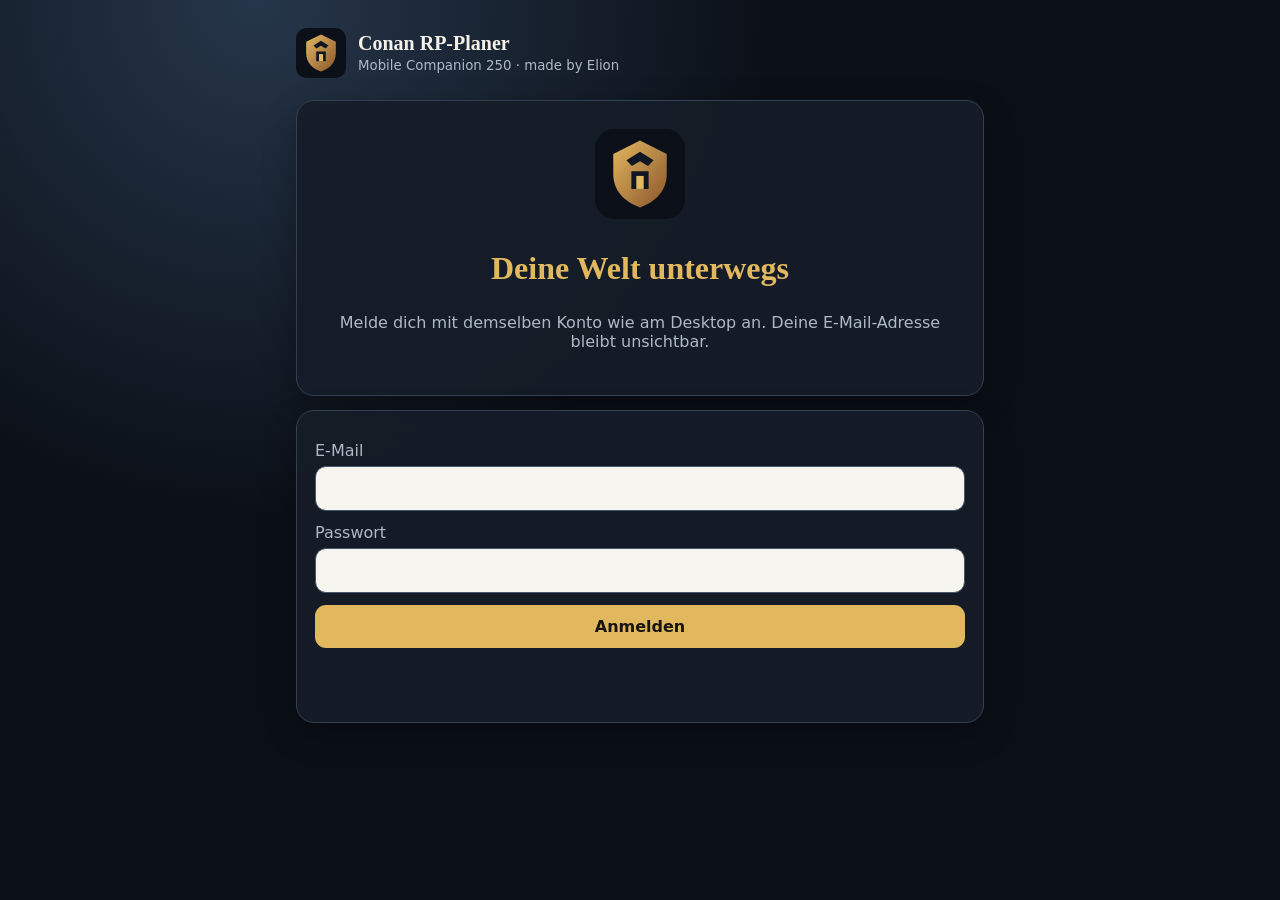
==== mobile/index.html @ a554cd98 "Add files via upload Mobile Companion 250.0 hinzufügen" ====
<!doctype html><html lang="de"><head><meta charset="utf-8"><meta name="viewport" content="width=device-width,initial-scale=1,viewport-fit=cover"><meta name="theme-color" content="#151d28"><meta name="description" content="Conan RP-Planer Mobile Companion"><link rel="manifest" href="manifest.webmanifest"><link rel="icon" href="icon.svg"><link rel="stylesheet" href="styles.css"><title>Conan RP Mobile</title></head><body><main class="shell"><header class="brand"><img src="icon.svg" alt=""><div><h1>Conan RP-Planer</h1><small>Mobile Companion 250 · made by Elion</small></div></header><section id="authView"><div class="card hero"><img src="icon.svg" alt=""><h2>Deine Welt unterwegs</h2><p class="muted">Melde dich mit demselben Konto wie am Desktop an. Deine E-Mail-Adresse bleibt unsichtbar.</p></div><form id="loginForm" class="card"><label>E-Mail<input name="email" type="email" autocomplete="email" required></label><label>Passwort<input name="password" type="password" autocomplete="current-password" required></label><button class="primary wide">Anmelden</button><p id="authStatus" class="status"></p></form></section><section id="appView" class="hidden"><div id="page"></div><nav class="bottom-nav"><button data-page="home" class="active">⌂<br>Heute</button><button data-page="chats">✉<br>Chats</button><button data-page="clans">♜<br>Clans</button><button data-page="security">⚿<br>Sicher</button></nav></section></main><input id="keyFile" type="file" accept=".crpkey,application/json" hidden><script src="app.js"></script></body></html>
---- mobile/styles.css ----
:root{color-scheme:dark;--bg:#0b1018;--panel:#151d28;--panel2:#1c2633;--text:#f5f1e8;--muted:#aeb9c6;--accent:#e2b85f;--danger:#e06a6a;--line:#334052;font:16px system-ui,-apple-system,"Segoe UI",sans-serif}*{box-sizing:border-box}body{margin:0;background:radial-gradient(circle at 20% 0,#26364a 0,transparent 38%),var(--bg);color:var(--text);min-height:100vh}button,input,textarea,select{font:inherit}button{cursor:pointer}.hidden{display:none!important}.shell{max-width:720px;margin:auto;min-height:100vh;padding:16px 16px 92px}.brand{display:flex;gap:12px;align-items:center;margin:12px 0 22px}.brand img{width:50px}.brand h1{font-family:Georgia,serif;font-size:1.25rem;margin:0}.brand small,.muted{color:var(--muted)}.card{background:color-mix(in srgb,var(--panel) 92%,transparent);border:1px solid var(--line);border-radius:18px;padding:18px;margin:14px 0;box-shadow:0 12px 32px #0005}.hero{text-align:center;padding:28px 18px}.hero img{width:90px}.hero h2{font:700 2rem Georgia,serif;color:var(--accent)}label{display:grid;gap:6px;margin:12px 0;color:var(--muted)}input,textarea,select{width:100%;padding:12px;border:1px solid #46566b;border-radius:11px;background:#f7f5ef;color:#14181f}button{border:0;border-radius:11px;padding:12px 15px;font-weight:700;background:#2a3544;color:var(--text)}button.primary{background:var(--accent);color:#17130d}.wide{width:100%}.tabs,.actions{display:flex;gap:8px;flex-wrap:wrap}.tabs button.active{background:var(--accent);color:#111}.status{min-height:24px;color:var(--accent)}.bottom-nav{position:fixed;bottom:0;left:0;right:0;display:flex;justify-content:center;gap:6px;padding:10px;background:#0b1018ee;border-top:1px solid var(--line);backdrop-filter:blur(12px)}.bottom-nav button{min-width:76px;background:transparent;color:var(--muted);padding:9px}.bottom-nav button.active{color:var(--accent);background:#202a37}.list{display:grid;gap:9px}.row{display:flex;gap:10px;justify-content:space-between;align-items:center;text-align:left;padding:13px;border:1px solid var(--line);border-radius:13px;background:var(--panel2)}.row>div{min-width:0}.row b,.row small{display:block}.row small{color:var(--muted);white-space:nowrap;overflow:hidden;text-overflow:ellipsis}.chat{height:52vh;overflow:auto;display:flex;flex-direction:column;gap:9px;padding:8px}.bubble{max-width:86%;padding:10px 13px;border-radius:15px;background:#263243}.bubble.mine{align-self:flex-end;background:#5f4d28}.bubble small{display:block;color:#c7d0dc;margin-top:5px}.composer{display:grid;grid-template-columns:1fr auto;gap:8px;position:sticky;bottom:70px;background:var(--bg);padding:8px 0}.composer textarea{resize:none;min-height:48px}.badge{display:inline-block;padding:4px 8px;border-radius:999px;background:#263243;color:var(--accent);font-size:.78rem}.stat-grid{display:grid;grid-template-columns:repeat(3,1fr);gap:8px}.stat{text-align:center;padding:14px 8px;background:var(--panel2);border-radius:13px}.stat b{display:block;font-size:1.4rem;color:var(--accent)}@media(max-width:480px){.shell{padding-inline:11px}.card{padding:14px}.bottom-nav button{min-width:64px;font-size:.78rem}.stat-grid{grid-template-columns:1fr}}
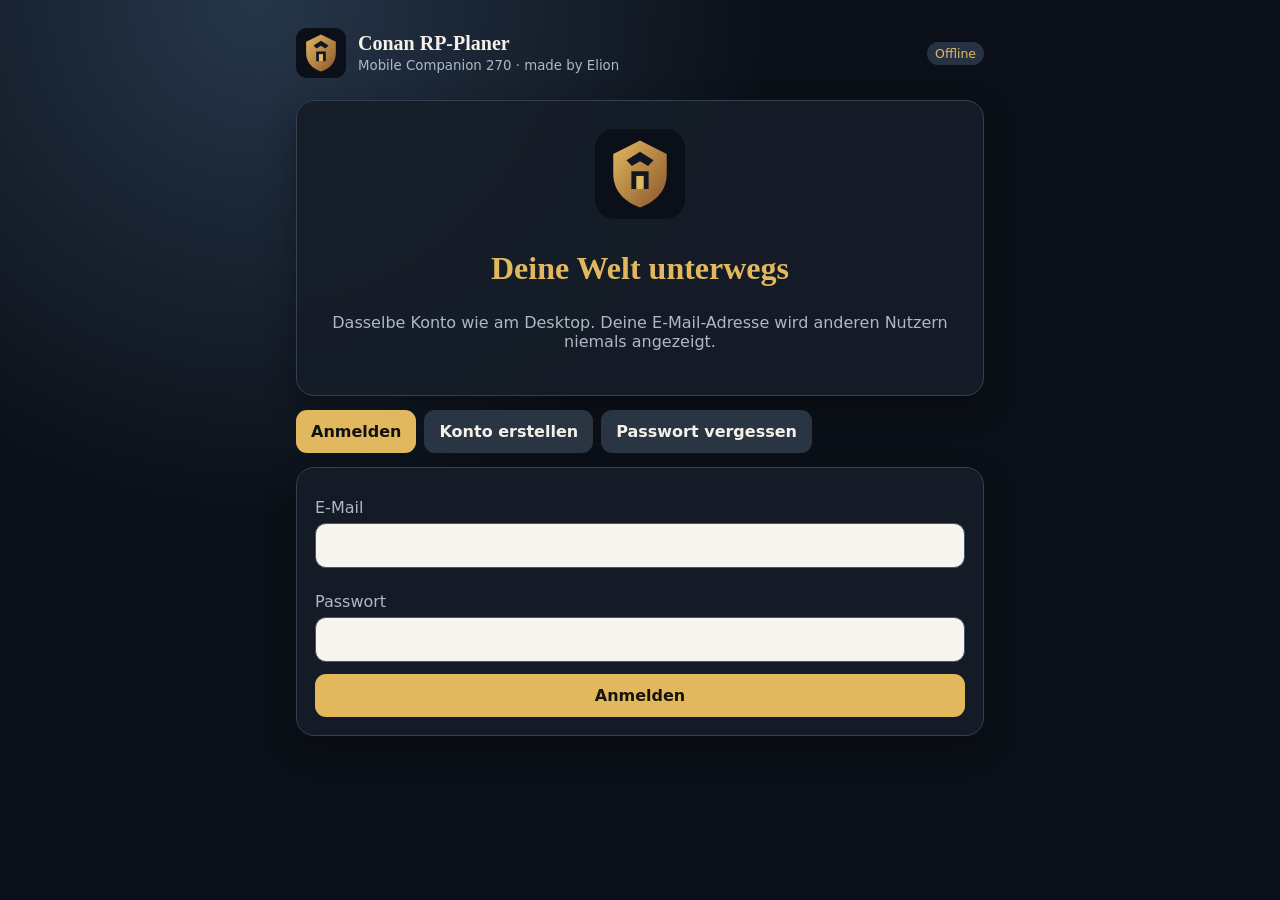
==== commit 7a64e63d: "Mobile Companion 270 veröffentlichen Ersetzt Mobile 250 durch Version 270 mit Terminen, Offline-Sync" ====
--- a/mobile/index.html
+++ b/mobile/index.html
@@ -1 +1,31 @@
-<!doctype html><html lang="de"><head><meta charset="utf-8"><meta name="viewport" content="width=device-width,initial-scale=1,viewport-fit=cover"><meta name="theme-color" content="#151d28"><meta name="description" content="Conan RP-Planer Mobile Companion"><link rel="manifest" href="manifest.webmanifest"><link rel="icon" href="icon.svg"><link rel="stylesheet" href="styles.css"><title>Conan RP Mobile</title></head><body><main class="shell"><header class="brand"><img src="icon.svg" alt=""><div><h1>Conan RP-Planer</h1><small>Mobile Companion 250 · made by Elion</small></div></header><section id="authView"><div class="card hero"><img src="icon.svg" alt=""><h2>Deine Welt unterwegs</h2><p class="muted">Melde dich mit demselben Konto wie am Desktop an. Deine E-Mail-Adresse bleibt unsichtbar.</p></div><form id="loginForm" class="card"><label>E-Mail<input name="email" type="email" autocomplete="email" required></label><label>Passwort<input name="password" type="password" autocomplete="current-password" required></label><button class="primary wide">Anmelden</button><p id="authStatus" class="status"></p></form></section><section id="appView" class="hidden"><div id="page"></div><nav class="bottom-nav"><button data-page="home" class="active">⌂<br>Heute</button><button data-page="chats">✉<br>Chats</button><button data-page="clans">♜<br>Clans</button><button data-page="security">⚿<br>Sicher</button></nav></section></main><input id="keyFile" type="file" accept=".crpkey,application/json" hidden><script src="app.js"></script></body></html>
+<!doctype html>
+<html lang="de">
+<head>
+  <meta charset="utf-8">
+  <meta name="viewport" content="width=device-width,initial-scale=1,viewport-fit=cover">
+  <meta name="theme-color" content="#151d28">
+  <meta name="description" content="Conan RP-Planer Mobile Companion 270 mit Terminen">
+  <meta name="mobile-version" content="270.0">
+  <link rel="manifest" href="manifest.webmanifest?v=270.0">
+  <link rel="icon" href="icon.svg">
+  <link rel="stylesheet" href="styles.css?v=270.0">
+  <title>Conan RP Mobile 270</title>
+</head>
+<body>
+  <main class="shell">
+    <header class="brand"><img src="icon.svg" alt=""><div><h1>Conan RP-Planer</h1><small>Mobile Companion 270 · made by Elion</small></div><span id="connectionBadge" class="badge">Offline</span></header>
+    <section id="authView">
+      <div class="card hero"><img src="icon.svg" alt=""><h2>Deine Welt unterwegs</h2><p class="muted">Dasselbe Konto wie am Desktop. Deine E-Mail-Adresse wird anderen Nutzern niemals angezeigt.</p></div>
+      <div class="tabs auth-tabs"><button data-auth="login" class="active">Anmelden</button><button data-auth="register">Konto erstellen</button><button data-auth="recover">Passwort vergessen</button></div>
+      <form id="loginForm" class="card auth-panel active" data-auth-panel="login"><label>E-Mail<input name="email" type="email" autocomplete="email" required></label><label>Passwort<input name="password" type="password" autocomplete="current-password" required></label><button class="primary wide">Anmelden</button></form>
+      <form id="registerForm" class="card auth-panel" data-auth-panel="register"><label>Anzeigename<input name="display_name" maxlength="60" required></label><label>E-Mail<input name="email" type="email" autocomplete="email" required></label><label>Passwort<input name="password" type="password" minlength="8" autocomplete="new-password" required></label><button class="primary wide">Konto erstellen</button></form>
+      <form id="recoverForm" class="card auth-panel" data-auth-panel="recover"><label>E-Mail<input name="email" type="email" autocomplete="email" required></label><button class="primary wide">Passwort-Mail senden</button></form>
+      <p id="authStatus" class="status"></p>
+    </section>
+    <section id="appView" class="hidden"><div id="page"></div><nav class="bottom-nav"><button data-page="home" class="active">⌂<br>Heute</button><button data-page="appointments">◷<br>Termine</button><button data-page="chats">✉<br>Chats</button><button data-page="clans">♜<br>Clans</button><button data-page="security">⚿<br>Sicher</button></nav></section>
+  </main>
+  <input id="keyFile" type="file" accept=".crpkey,application/json" hidden>
+  <input id="chatFile" type="file" accept="image/*,audio/*,.pdf,.txt" hidden>
+  <script src="app.js?v=270.0"></script>
+</body>
+</html>
--- a/mobile/styles.css
+++ b/mobile/styles.css
@@ -1 +1,3 @@
-:root{color-scheme:dark;--bg:#0b1018;--panel:#151d28;--panel2:#1c2633;--text:#f5f1e8;--muted:#aeb9c6;--accent:#e2b85f;--danger:#e06a6a;--line:#334052;font:16px system-ui,-apple-system,"Segoe UI",sans-serif}*{box-sizing:border-box}body{margin:0;background:radial-gradient(circle at 20% 0,#26364a 0,transparent 38%),var(--bg);color:var(--text);min-height:100vh}button,input,textarea,select{font:inherit}button{cursor:pointer}.hidden{display:none!important}.shell{max-width:720px;margin:auto;min-height:100vh;padding:16px 16px 92px}.brand{display:flex;gap:12px;align-items:center;margin:12px 0 22px}.brand img{width:50px}.brand h1{font-family:Georgia,serif;font-size:1.25rem;margin:0}.brand small,.muted{color:var(--muted)}.card{background:color-mix(in srgb,var(--panel) 92%,transparent);border:1px solid var(--line);border-radius:18px;padding:18px;margin:14px 0;box-shadow:0 12px 32px #0005}.hero{text-align:center;padding:28px 18px}.hero img{width:90px}.hero h2{font:700 2rem Georgia,serif;color:var(--accent)}label{display:grid;gap:6px;margin:12px 0;color:var(--muted)}input,textarea,select{width:100%;padding:12px;border:1px solid #46566b;border-radius:11px;background:#f7f5ef;color:#14181f}button{border:0;border-radius:11px;padding:12px 15px;font-weight:700;background:#2a3544;color:var(--text)}button.primary{background:var(--accent);color:#17130d}.wide{width:100%}.tabs,.actions{display:flex;gap:8px;flex-wrap:wrap}.tabs button.active{background:var(--accent);color:#111}.status{min-height:24px;color:var(--accent)}.bottom-nav{position:fixed;bottom:0;left:0;right:0;display:flex;justify-content:center;gap:6px;padding:10px;background:#0b1018ee;border-top:1px solid var(--line);backdrop-filter:blur(12px)}.bottom-nav button{min-width:76px;background:transparent;color:var(--muted);padding:9px}.bottom-nav button.active{color:var(--accent);background:#202a37}.list{display:grid;gap:9px}.row{display:flex;gap:10px;justify-content:space-between;align-items:center;text-align:left;padding:13px;border:1px solid var(--line);border-radius:13px;background:var(--panel2)}.row>div{min-width:0}.row b,.row small{display:block}.row small{color:var(--muted);white-space:nowrap;overflow:hidden;text-overflow:ellipsis}.chat{height:52vh;overflow:auto;display:flex;flex-direction:column;gap:9px;padding:8px}.bubble{max-width:86%;padding:10px 13px;border-radius:15px;background:#263243}.bubble.mine{align-self:flex-end;background:#5f4d28}.bubble small{display:block;color:#c7d0dc;margin-top:5px}.composer{display:grid;grid-template-columns:1fr auto;gap:8px;position:sticky;bottom:70px;background:var(--bg);padding:8px 0}.composer textarea{resize:none;min-height:48px}.badge{display:inline-block;padding:4px 8px;border-radius:999px;background:#263243;color:var(--accent);font-size:.78rem}.stat-grid{display:grid;grid-template-columns:repeat(3,1fr);gap:8px}.stat{text-align:center;padding:14px 8px;background:var(--panel2);border-radius:13px}.stat b{display:block;font-size:1.4rem;color:var(--accent)}@media(max-width:480px){.shell{padding-inline:11px}.card{padding:14px}.bottom-nav button{min-width:64px;font-size:.78rem}.stat-grid{grid-template-columns:1fr}}
+:root{color-scheme:dark;--bg:#0b1018;--panel:#151d28;--panel2:#1c2633;--text:#f5f1e8;--muted:#aeb9c6;--accent:#e2b85f;--danger:#e06a6a;--line:#334052;font:16px system-ui,-apple-system,"Segoe UI",sans-serif}*{box-sizing:border-box}body{margin:0;background:radial-gradient(circle at 20% 0,#26364a 0,transparent 38%),var(--bg);color:var(--text);min-height:100vh}button,input,textarea,select{font:inherit}button{cursor:pointer}.hidden{display:none!important}.shell{max-width:720px;margin:auto;min-height:100vh;padding:16px 16px 92px}.brand{display:flex;gap:12px;align-items:center;margin:12px 0 22px}.brand img{width:50px}.brand>div{flex:1}.brand h1{font-family:Georgia,serif;font-size:1.25rem;margin:0}.brand small,.muted{color:var(--muted)}.card{background:color-mix(in srgb,var(--panel) 92%,transparent);border:1px solid var(--line);border-radius:18px;padding:18px;margin:14px 0;box-shadow:0 12px 32px #0005}.hero{text-align:center;padding:28px 18px}.hero img{width:90px}.hero h2{font:700 2rem Georgia,serif;color:var(--accent)}label{display:grid;gap:6px;margin:12px 0;color:var(--muted)}input,textarea,select{width:100%;padding:12px;border:1px solid #46566b;border-radius:11px;background:#f7f5ef;color:#14181f}button{border:0;border-radius:11px;padding:12px 15px;font-weight:700;background:#2a3544;color:var(--text)}button.primary{background:var(--accent);color:#17130d}.wide{width:100%}.tabs,.actions{display:flex;gap:8px;flex-wrap:wrap}.tabs button.active{background:var(--accent);color:#111}.status{min-height:24px;color:var(--accent)}.auth-tabs{margin-bottom:10px}.auth-panel{display:none}.auth-panel.active{display:grid}.badge.success{background:#174d36;color:#8ff2c3}.bottom-nav{position:fixed;bottom:0;left:0;right:0;display:flex;justify-content:center;gap:6px;padding:10px;background:#0b1018ee;border-top:1px solid var(--line);backdrop-filter:blur(12px)}.bottom-nav button{min-width:76px;background:transparent;color:var(--muted);padding:9px}.bottom-nav button.active{color:var(--accent);background:#202a37}.list{display:grid;gap:9px}.row{display:flex;gap:10px;justify-content:space-between;align-items:center;text-align:left;padding:13px;border:1px solid var(--line);border-radius:13px;background:var(--panel2)}.row>div{min-width:0}.row b,.row small{display:block}.row small{color:var(--muted);white-space:nowrap;overflow:hidden;text-overflow:ellipsis}.chat{height:52vh;overflow:auto;display:flex;flex-direction:column;gap:9px;padding:8px}.bubble{max-width:86%;padding:10px 13px;border-radius:15px;background:#263243}.bubble.mine{align-self:flex-end;background:#5f4d28}.bubble small{display:block;color:#c7d0dc;margin-top:5px}.bubble blockquote{margin:0 0 7px;padding:6px 9px;border-left:3px solid var(--accent);background:#0003;color:var(--muted);font-size:.82rem}.message-actions{display:flex;gap:3px;margin-top:6px}.message-actions button{padding:4px 7px;background:#1116;font-size:.8rem}.composer{display:grid;grid-template-columns:auto 1fr auto;gap:8px;position:sticky;bottom:70px;background:var(--bg);padding:8px 0}.composer textarea{resize:none;min-height:48px}.composer-tools{display:flex;flex-direction:column;gap:4px}.composer-tools button{padding:6px}.emoji-bar{display:flex;gap:4px;overflow-x:auto;padding:8px;border:1px solid var(--line);border-radius:12px;background:var(--panel)}.emoji-bar button{padding:7px;background:transparent;font-size:1.2rem}.reply-bar{display:flex;gap:7px;align-items:center;padding:8px 10px;border-left:3px solid var(--accent);background:var(--panel2);font-size:.82rem}.reply-bar span{flex:1;color:var(--muted);overflow:hidden;text-overflow:ellipsis;white-space:nowrap}.reply-bar button{padding:3px 8px}.chat-media{display:block;max-width:100%;max-height:300px;margin-top:8px;border-radius:10px}.bubble audio{width:100%;margin-top:8px}.attachment{display:block;margin-top:8px;color:var(--accent)}.badge{display:inline-block;padding:4px 8px;border-radius:999px;background:#263243;color:var(--accent);font-size:.78rem}.stat-grid{display:grid;grid-template-columns:repeat(3,1fr);gap:8px}.stat{text-align:center;padding:14px 8px;background:var(--panel2);border-radius:13px}.stat b{display:block;font-size:1.4rem;color:var(--accent)}
+@media(max-width:480px){.shell{padding-inline:11px}.card{padding:14px}.bottom-nav button{min-width:58px;font-size:.72rem}.stat-grid{grid-template-columns:1fr}}
+.bottom-nav{overflow-x:auto}.appointment-hero-270{background:linear-gradient(145deg,rgba(209,166,79,.18),var(--panel))}.appointment-list-270{gap:12px}.appointment-row-270{display:grid;grid-template-columns:76px 1fr;gap:14px;padding:14px;border:1px solid var(--line);border-radius:14px;background:var(--panel2)}.appointment-row-270 time{display:flex;flex-direction:column;align-items:center;justify-content:center;border-right:1px solid var(--line);color:var(--accent)}.appointment-row-270 time b{font-size:1.05rem}.appointment-row-270 h3{margin:0 0 4px}.appointment-row-270 p{margin:7px 0 0;color:var(--muted);font-size:.84rem}.field-grid-270{display:grid;grid-template-columns:1fr 1fr;gap:10px}@media(max-width:420px){.field-grid-270{grid-template-columns:1fr}}
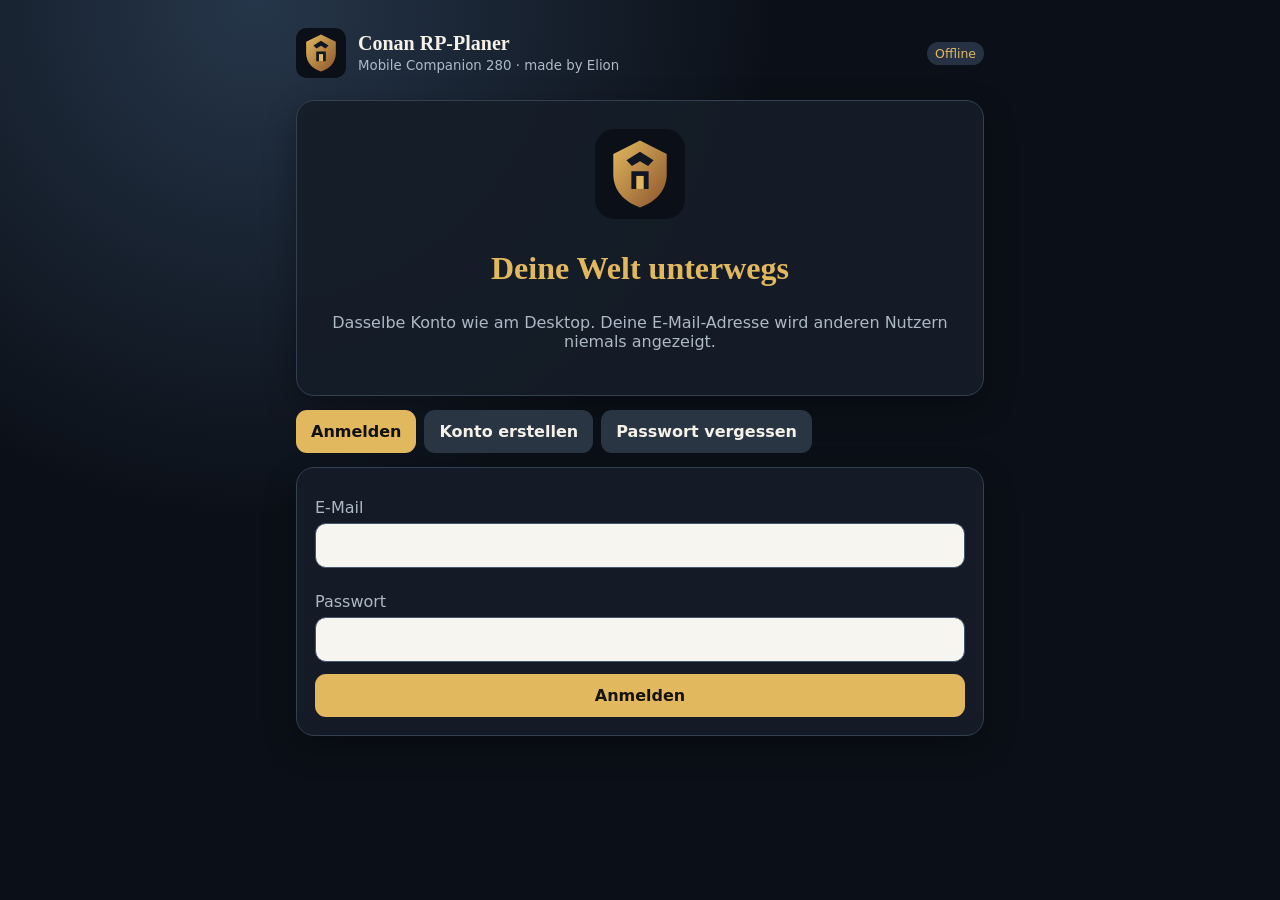
==== commit fb832dac: "Mobile Companion 280 veröffentlichen Kalenderansichten, Terminbearbeitung, Offline-Synchronisierung " ====
--- a/mobile/index.html
+++ b/mobile/index.html
@@ -4,16 +4,16 @@
   <meta charset="utf-8">
   <meta name="viewport" content="width=device-width,initial-scale=1,viewport-fit=cover">
   <meta name="theme-color" content="#151d28">
-  <meta name="description" content="Conan RP-Planer Mobile Companion 270 mit Terminen">
-  <meta name="mobile-version" content="270.0">
-  <link rel="manifest" href="manifest.webmanifest?v=270.0">
+  <meta name="description" content="Conan RP-Planer Mobile Companion 280 mit Kalender, Chat und Clans">
+  <meta name="mobile-version" content="280.0.0">
+  <link rel="manifest" href="manifest.webmanifest?v=280.0.0">
   <link rel="icon" href="icon.svg">
-  <link rel="stylesheet" href="styles.css?v=270.0">
-  <title>Conan RP Mobile 270</title>
+  <link rel="stylesheet" href="styles.css?v=280.0.0">
+  <title>Conan RP Mobile 280</title>
 </head>
 <body>
   <main class="shell">
-    <header class="brand"><img src="icon.svg" alt=""><div><h1>Conan RP-Planer</h1><small>Mobile Companion 270 · made by Elion</small></div><span id="connectionBadge" class="badge">Offline</span></header>
+    <header class="brand"><img src="icon.svg" alt=""><div><h1>Conan RP-Planer</h1><small>Mobile Companion 280 · made by Elion</small></div><span id="connectionBadge" class="badge">Offline</span></header>
     <section id="authView">
       <div class="card hero"><img src="icon.svg" alt=""><h2>Deine Welt unterwegs</h2><p class="muted">Dasselbe Konto wie am Desktop. Deine E-Mail-Adresse wird anderen Nutzern niemals angezeigt.</p></div>
       <div class="tabs auth-tabs"><button data-auth="login" class="active">Anmelden</button><button data-auth="register">Konto erstellen</button><button data-auth="recover">Passwort vergessen</button></div>
@@ -26,6 +26,6 @@
   </main>
   <input id="keyFile" type="file" accept=".crpkey,application/json" hidden>
   <input id="chatFile" type="file" accept="image/*,audio/*,.pdf,.txt" hidden>
-  <script src="app.js?v=270.0"></script>
+  <script src="app.js?v=280.0.0"></script>
 </body>
 </html>
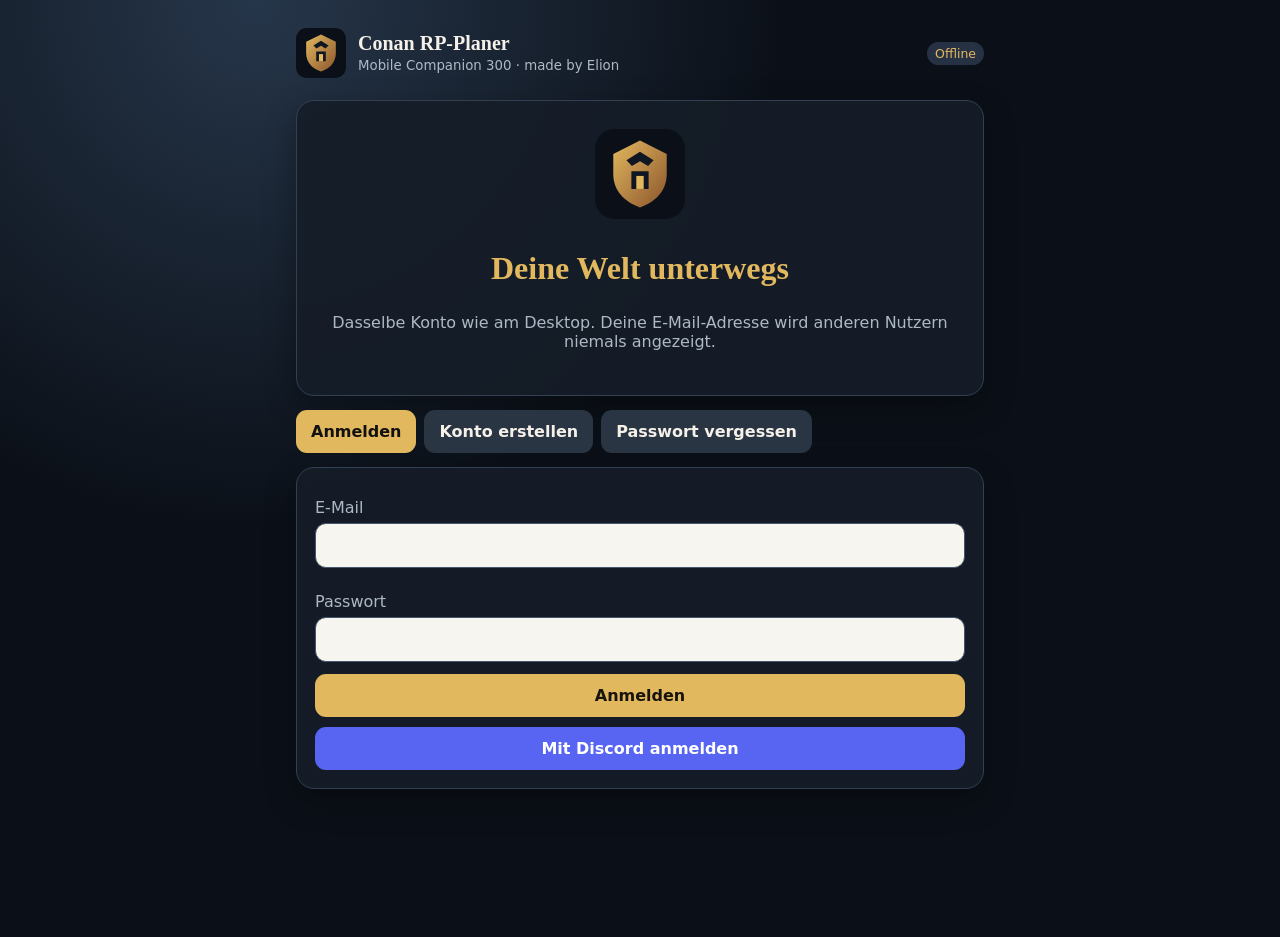
==== commit 0b40f6ce: "Mobile Companion auf Version 300 aktualisieren Discord-Anmeldung, sichere QR-Schlüsselkopplung, Push" ====
--- a/mobile/index.html
+++ b/mobile/index.html
@@ -4,20 +4,20 @@
   <meta charset="utf-8">
   <meta name="viewport" content="width=device-width,initial-scale=1,viewport-fit=cover">
   <meta name="theme-color" content="#151d28">
-  <meta name="description" content="Conan RP-Planer Mobile Companion 280 mit Kalender, Chat und Clans">
-  <meta name="mobile-version" content="280.0.0">
-  <link rel="manifest" href="manifest.webmanifest?v=280.0.0">
+  <meta name="description" content="Conan RP-Planer Mobile Companion 300 mit Kalender, Chat, Discord, Schlüsselsynchronisierung und Push">
+  <meta name="mobile-version" content="300.0.0">
+  <link rel="manifest" href="manifest.webmanifest?v=300.0.0">
   <link rel="icon" href="icon.svg">
-  <link rel="stylesheet" href="styles.css?v=280.0.0">
-  <title>Conan RP Mobile 280</title>
+  <link rel="stylesheet" href="styles.css?v=300.0.0">
+  <title>Conan RP Mobile 300</title>
 </head>
 <body>
   <main class="shell">
-    <header class="brand"><img src="icon.svg" alt=""><div><h1>Conan RP-Planer</h1><small>Mobile Companion 280 · made by Elion</small></div><span id="connectionBadge" class="badge">Offline</span></header>
+    <header class="brand"><img src="icon.svg" alt=""><div><h1>Conan RP-Planer</h1><small>Mobile Companion 300 · made by Elion</small></div><span id="connectionBadge" class="badge">Offline</span></header>
     <section id="authView">
       <div class="card hero"><img src="icon.svg" alt=""><h2>Deine Welt unterwegs</h2><p class="muted">Dasselbe Konto wie am Desktop. Deine E-Mail-Adresse wird anderen Nutzern niemals angezeigt.</p></div>
       <div class="tabs auth-tabs"><button data-auth="login" class="active">Anmelden</button><button data-auth="register">Konto erstellen</button><button data-auth="recover">Passwort vergessen</button></div>
-      <form id="loginForm" class="card auth-panel active" data-auth-panel="login"><label>E-Mail<input name="email" type="email" autocomplete="email" required></label><label>Passwort<input name="password" type="password" autocomplete="current-password" required></label><button class="primary wide">Anmelden</button></form>
+      <form id="loginForm" class="card auth-panel active" data-auth-panel="login"><label>E-Mail<input name="email" type="email" autocomplete="email" required></label><label>Passwort<input name="password" type="password" autocomplete="current-password" required></label><button class="primary wide">Anmelden</button><button id="discordMobile300" class="discord wide" type="button">Mit Discord anmelden</button></form>
       <form id="registerForm" class="card auth-panel" data-auth-panel="register"><label>Anzeigename<input name="display_name" maxlength="60" required></label><label>E-Mail<input name="email" type="email" autocomplete="email" required></label><label>Passwort<input name="password" type="password" minlength="8" autocomplete="new-password" required></label><button class="primary wide">Konto erstellen</button></form>
       <form id="recoverForm" class="card auth-panel" data-auth-panel="recover"><label>E-Mail<input name="email" type="email" autocomplete="email" required></label><button class="primary wide">Passwort-Mail senden</button></form>
       <p id="authStatus" class="status"></p>
@@ -26,6 +26,7 @@
   </main>
   <input id="keyFile" type="file" accept=".crpkey,application/json" hidden>
   <input id="chatFile" type="file" accept="image/*,audio/*,.pdf,.txt" hidden>
-  <script src="app.js?v=280.0.0"></script>
+  <script src="app.js?v=300.0.0"></script>
+  <script src="v300.js?v=300.0.0"></script>
 </body>
 </html>
--- a/mobile/styles.css
+++ b/mobile/styles.css
@@ -1,3 +1,6 @@
 :root{color-scheme:dark;--bg:#0b1018;--panel:#151d28;--panel2:#1c2633;--text:#f5f1e8;--muted:#aeb9c6;--accent:#e2b85f;--danger:#e06a6a;--line:#334052;font:16px system-ui,-apple-system,"Segoe UI",sans-serif}*{box-sizing:border-box}body{margin:0;background:radial-gradient(circle at 20% 0,#26364a 0,transparent 38%),var(--bg);color:var(--text);min-height:100vh}button,input,textarea,select{font:inherit}button{cursor:pointer}.hidden{display:none!important}.shell{max-width:720px;margin:auto;min-height:100vh;padding:16px 16px 92px}.brand{display:flex;gap:12px;align-items:center;margin:12px 0 22px}.brand img{width:50px}.brand>div{flex:1}.brand h1{font-family:Georgia,serif;font-size:1.25rem;margin:0}.brand small,.muted{color:var(--muted)}.card{background:color-mix(in srgb,var(--panel) 92%,transparent);border:1px solid var(--line);border-radius:18px;padding:18px;margin:14px 0;box-shadow:0 12px 32px #0005}.hero{text-align:center;padding:28px 18px}.hero img{width:90px}.hero h2{font:700 2rem Georgia,serif;color:var(--accent)}label{display:grid;gap:6px;margin:12px 0;color:var(--muted)}input,textarea,select{width:100%;padding:12px;border:1px solid #46566b;border-radius:11px;background:#f7f5ef;color:#14181f}button{border:0;border-radius:11px;padding:12px 15px;font-weight:700;background:#2a3544;color:var(--text)}button.primary{background:var(--accent);color:#17130d}.wide{width:100%}.tabs,.actions{display:flex;gap:8px;flex-wrap:wrap}.tabs button.active{background:var(--accent);color:#111}.status{min-height:24px;color:var(--accent)}.auth-tabs{margin-bottom:10px}.auth-panel{display:none}.auth-panel.active{display:grid}.badge.success{background:#174d36;color:#8ff2c3}.bottom-nav{position:fixed;bottom:0;left:0;right:0;display:flex;justify-content:center;gap:6px;padding:10px;background:#0b1018ee;border-top:1px solid var(--line);backdrop-filter:blur(12px)}.bottom-nav button{min-width:76px;background:transparent;color:var(--muted);padding:9px}.bottom-nav button.active{color:var(--accent);background:#202a37}.list{display:grid;gap:9px}.row{display:flex;gap:10px;justify-content:space-between;align-items:center;text-align:left;padding:13px;border:1px solid var(--line);border-radius:13px;background:var(--panel2)}.row>div{min-width:0}.row b,.row small{display:block}.row small{color:var(--muted);white-space:nowrap;overflow:hidden;text-overflow:ellipsis}.chat{height:52vh;overflow:auto;display:flex;flex-direction:column;gap:9px;padding:8px}.bubble{max-width:86%;padding:10px 13px;border-radius:15px;background:#263243}.bubble.mine{align-self:flex-end;background:#5f4d28}.bubble small{display:block;color:#c7d0dc;margin-top:5px}.bubble blockquote{margin:0 0 7px;padding:6px 9px;border-left:3px solid var(--accent);background:#0003;color:var(--muted);font-size:.82rem}.message-actions{display:flex;gap:3px;margin-top:6px}.message-actions button{padding:4px 7px;background:#1116;font-size:.8rem}.composer{display:grid;grid-template-columns:auto 1fr auto;gap:8px;position:sticky;bottom:70px;background:var(--bg);padding:8px 0}.composer textarea{resize:none;min-height:48px}.composer-tools{display:flex;flex-direction:column;gap:4px}.composer-tools button{padding:6px}.emoji-bar{display:flex;gap:4px;overflow-x:auto;padding:8px;border:1px solid var(--line);border-radius:12px;background:var(--panel)}.emoji-bar button{padding:7px;background:transparent;font-size:1.2rem}.reply-bar{display:flex;gap:7px;align-items:center;padding:8px 10px;border-left:3px solid var(--accent);background:var(--panel2);font-size:.82rem}.reply-bar span{flex:1;color:var(--muted);overflow:hidden;text-overflow:ellipsis;white-space:nowrap}.reply-bar button{padding:3px 8px}.chat-media{display:block;max-width:100%;max-height:300px;margin-top:8px;border-radius:10px}.bubble audio{width:100%;margin-top:8px}.attachment{display:block;margin-top:8px;color:var(--accent)}.badge{display:inline-block;padding:4px 8px;border-radius:999px;background:#263243;color:var(--accent);font-size:.78rem}.stat-grid{display:grid;grid-template-columns:repeat(3,1fr);gap:8px}.stat{text-align:center;padding:14px 8px;background:var(--panel2);border-radius:13px}.stat b{display:block;font-size:1.4rem;color:var(--accent)}
 @media(max-width:480px){.shell{padding-inline:11px}.card{padding:14px}.bottom-nav button{min-width:58px;font-size:.72rem}.stat-grid{grid-template-columns:1fr}}
 .bottom-nav{overflow-x:auto}.appointment-hero-270{background:linear-gradient(145deg,rgba(209,166,79,.18),var(--panel))}.appointment-list-270{gap:12px}.appointment-row-270{display:grid;grid-template-columns:76px 1fr;gap:14px;padding:14px;border:1px solid var(--line);border-radius:14px;background:var(--panel2)}.appointment-row-270 time{display:flex;flex-direction:column;align-items:center;justify-content:center;border-right:1px solid var(--line);color:var(--accent)}.appointment-row-270 time b{font-size:1.05rem}.appointment-row-270 h3{margin:0 0 4px}.appointment-row-270 p{margin:7px 0 0;color:var(--muted);font-size:.84rem}.field-grid-270{display:grid;grid-template-columns:1fr 1fr;gap:10px}@media(max-width:420px){.field-grid-270{grid-template-columns:1fr}}
+select, select option { color:#111827 !important; background:#f8fafc !important; }
+.discord { background:#5865f2; color:#fff; border-color:#7289da; margin-top:10px; }
+.push-ok-300 { color:#64d38b; font-weight:700; }
